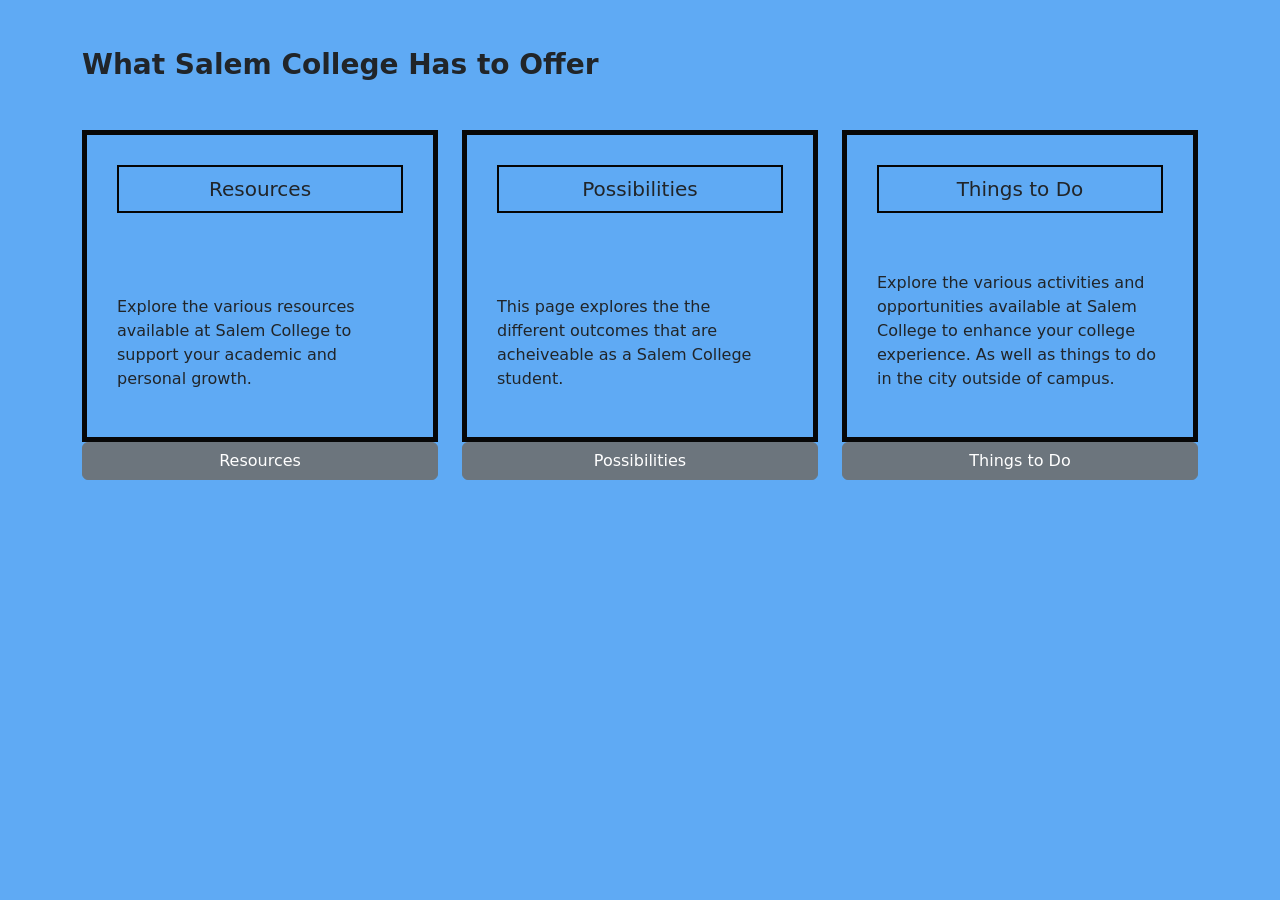
==== index.html @ 36b9fb7c "15g" ====
<!DOCTYPE html>
<html>
<head>
    <title>Your Future with Salem College</title>
    <link href="https://cdn.jsdelivr.net/npm/bootstrap@5.3.3/dist/css/bootstrap.min.css" rel="stylesheet" integrity="sha384-QWTKZyjpPEjISv5WaRU9OFeRpok6YctnYmDr5pNlyT2bRjXh0JMhjY6hW+ALEwIH" crossorigin="anonymous">
    <link rel="stylesheet" href="start.css">
    <script src="script.js" defer></script>
</head>
<body>
    <br></br>
    <div class="d-flex justify-content-between align-items-center top-bar container-md">
        <h1 class="website-title">What Salem College Has to Offer</h1>
        <h2 id="datetime"></h2>  <!--I will us API to display date and time -->
    </div>
  <article class="container">
<div class="row g-4">
    <div class="col-md-4">
    <div class="section-box">
        <h2 class="inner-title">Resources</h2>
        <p>Explore the various resources available at Salem College to support your academic and personal growth.</p>
        </div>
        <button class="btn btn-secondary w-100 navBtn" data-link="Resources.html">Resources</button>
    </div>

    <div class="col-md-4">
    <div class="section-box">
        <h2 class="inner-title">Possibilities</h2>
        <p>This page explores the the different outcomes that are acheiveable as a Salem College student.</p>
    </div>
    <button class="btn btn-secondary w-100 navBtn" data-link="Possibilities.html">Possibilities</button>
    </div>

    <div class="col-md-4">
    <div class="section-box">
        <h2 class="inner-title">Things to Do</h2>
        <p>Explore the various activities and opportunities available at Salem College to enhance your college experience. As well as things to do in the city outside of campus.</p>
    </div>
        <button  class="navBtn btn btn-secondary w-100" data-link="Thingstodo.html">Things to Do</button>
    </div>
</div>
  </article>

</body>
</html>
---- start.css ----
body {
      background-color: #5faaf4;
    }

    .section-box {
      border: 5px solid #070707;
      padding: 30px;
      height: 100%;
      display: flex;
      flex-direction: column;
      justify-content: space-between;
    }

    .inner-title {
      border: 2px solid #050505;
      padding: 10px 20px;
      display: inline-block;
      margin-bottom: 20px;
      text-align: center;
      font-size: 20px;
    }

    .custom-btn {
      border: 5px solid #e9c307;
      background: none;
      padding: 10px;
      width: 100%;
      background-color: #e9c307;
      font-weight: bold;
    }

    .top-bar {
      margin-bottom: 40px;
    }
.website-title {
        font-size: 28px;
        font-weight: bold;
}
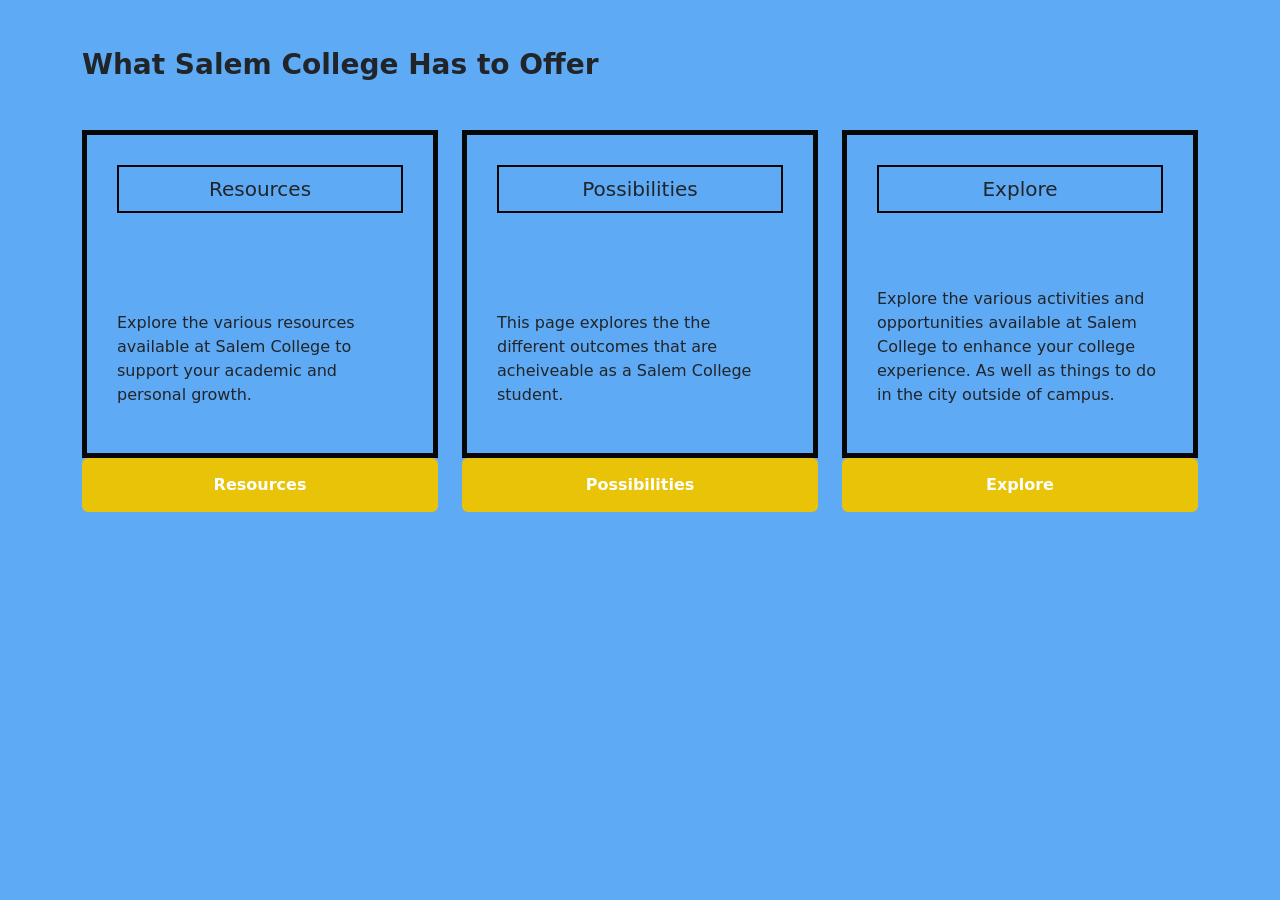
==== commit aa49bd36: "16- css touchups" ====
--- a/index.html
+++ b/index.html
@@ -32,10 +32,10 @@
 
     <div class="col-md-4">
     <div class="section-box">
-        <h2 class="inner-title">Things to Do</h2>
+        <h2 class="inner-title">Explore</h2>
         <p>Explore the various activities and opportunities available at Salem College to enhance your college experience. As well as things to do in the city outside of campus.</p>
     </div>
-        <button  class="navBtn btn btn-secondary w-100" data-link="Thingstodo.html">Things to Do</button>
+        <button  class="navBtn btn btn-secondary w-100" data-link="Thingstodo.html">Explore</button>
     </div>
 </div>
   </article>
--- a/start.css
+++ b/start.css
@@ -20,7 +20,7 @@
       font-size: 20px;
     }
 
-    .custom-btn {
+    .navBtn {
       border: 5px solid #e9c307;
       background: none;
       padding: 10px;
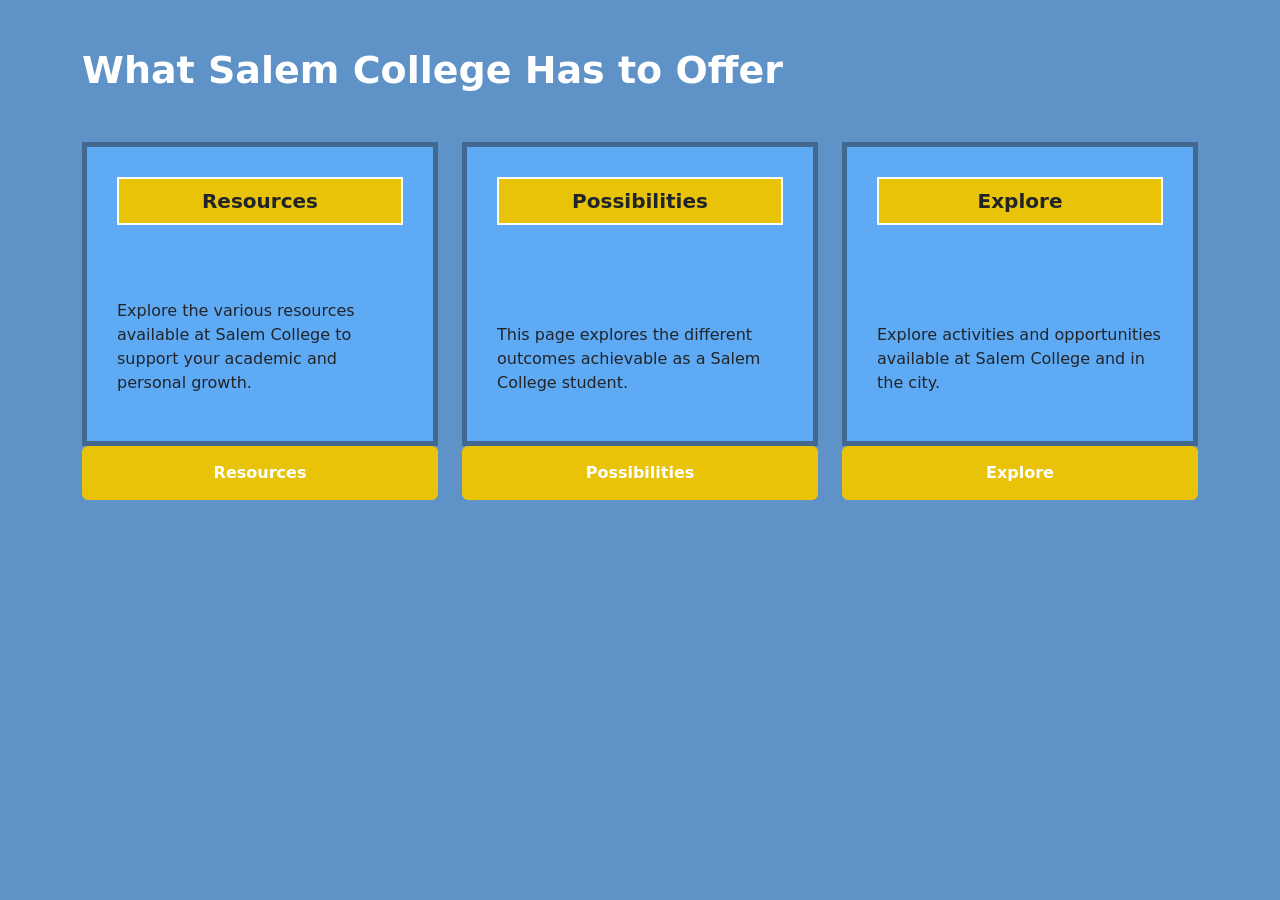
==== commit dcaadd2f: "tryong to fix my mistake" ====
--- a/index.html
+++ b/index.html
@@ -13,32 +13,42 @@
         <h2 id="datetime"></h2>  <!--I will us API to display date and time -->
     </div>
   <article class="container">
-<div class="row g-4">
+  <div class="row g-4">
+
+    <!-- Resources -->
     <div class="col-md-4">
-    <div class="section-box">
+      <div class="section-box">
         <h2 class="inner-title">Resources</h2>
         <p>Explore the various resources available at Salem College to support your academic and personal growth.</p>
-        </div>
-        <button class="btn btn-secondary w-100 navBtn" data-link="Resources.html">Resources</button>
+      </div>
+      <button class="btn btn-secondary w-100 navBtn" data-link="Resources.html">
+        Resources
+      </button>
     </div>
 
+    <!-- Possibilities -->
     <div class="col-md-4">
-    <div class="section-box">
+      <div class="section-box">
         <h2 class="inner-title">Possibilities</h2>
-        <p>This page explores the the different outcomes that are acheiveable as a Salem College student.</p>
-    </div>
-    <button class="btn btn-secondary w-100 navBtn" data-link="Possibilities.html">Possibilities</button>
+        <p>This page explores the different outcomes achievable as a Salem College student.</p>
+      </div>
+      <button class="btn btn-secondary w-100 navBtn" data-link="Possibilities.html">
+        Possibilities
+      </button>
     </div>
 
+    <!-- Explore -->
     <div class="col-md-4">
-    <div class="section-box">
+      <div class="section-box">
         <h2 class="inner-title">Explore</h2>
-        <p>Explore the various activities and opportunities available at Salem College to enhance your college experience. As well as things to do in the city outside of campus.</p>
+        <p>Explore activities and opportunities available at Salem College and in the city.</p>
+      </div>
+      <button class="btn btn-secondary w-100 navBtn" data-link="Thingstodo.html">
+        Explore
+      </button>
     </div>
-        <button  class="navBtn btn btn-secondary w-100" data-link="Thingstodo.html">Explore</button>
-    </div>
-</div>
-  </article>
 
+  </div>
+</article>
 </body>
 </html>
--- a/start.css
+++ b/start.css
@@ -1,23 +1,26 @@
 body {
-      background-color: #5faaf4;
+      background-color: #5f93c7;
     }
 
     .section-box {
-      border: 5px solid #070707;
+      border: 5px solid #42688f;
       padding: 30px;
       height: 100%;
       display: flex;
       flex-direction: column;
       justify-content: space-between;
+      background-color: #5faaf4;
     }
 
     .inner-title {
-      border: 2px solid #050505;
+      border: 2px solid #ffffff;
       padding: 10px 20px;
       display: inline-block;
       margin-bottom: 20px;
       text-align: center;
       font-size: 20px;
+      font-weight: bold;
+      background-color: #e9c307;
     }
 
     .navBtn {
@@ -33,6 +36,7 @@
       margin-bottom: 40px;
     }
 .website-title {
-        font-size: 28px;
+        font-size: 38px;
         font-weight: bold;
+        color: #ffffff;
 }
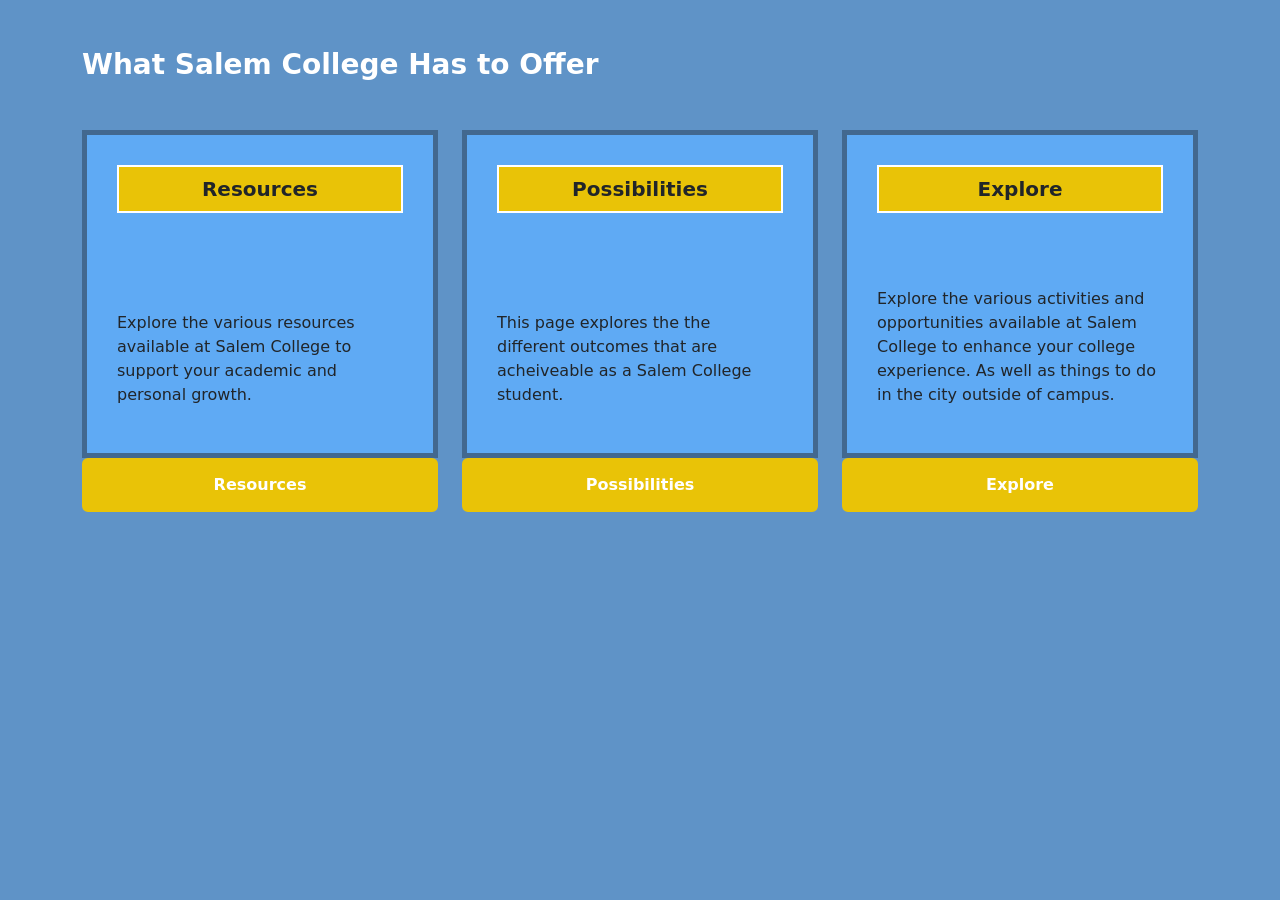
==== commit f2e3330e: "16b" ====
--- a/index.html
+++ b/index.html
@@ -13,42 +13,31 @@
         <h2 id="datetime"></h2>  <!--I will us API to display date and time -->
     </div>
   <article class="container">
-  <div class="row g-4">
-
-    <!-- Resources -->
+<div class="row g-4">
     <div class="col-md-4">
-      <div class="section-box">
+    <div class="section-box">
         <h2 class="inner-title">Resources</h2>
         <p>Explore the various resources available at Salem College to support your academic and personal growth.</p>
-      </div>
-      <button class="btn btn-secondary w-100 navBtn" data-link="Resources.html">
-        Resources
-      </button>
+        </div>
+        <button class="btn btn-secondary w-100 navBtn" data-link="Resources.html">Resources</button>
     </div>
 
-    <!-- Possibilities -->
     <div class="col-md-4">
-      <div class="section-box">
+    <div class="section-box">
         <h2 class="inner-title">Possibilities</h2>
-        <p>This page explores the different outcomes achievable as a Salem College student.</p>
-      </div>
-      <button class="btn btn-secondary w-100 navBtn" data-link="Possibilities.html">
-        Possibilities
-      </button>
+        <p>This page explores the the different outcomes that are acheiveable as a Salem College student.</p>
+    </div>
+    <button class="btn btn-secondary w-100 navBtn" data-link="Possibilities.html">Possibilities</button>
     </div>
 
-    <!-- Explore -->
     <div class="col-md-4">
-      <div class="section-box">
+    <div class="section-box">
         <h2 class="inner-title">Explore</h2>
-        <p>Explore activities and opportunities available at Salem College and in the city.</p>
-      </div>
-      <button class="btn btn-secondary w-100 navBtn" data-link="Thingstodo.html">
-        Explore
-      </button>
+        <p>Explore the various activities and opportunities available at Salem College to enhance your college experience. As well as things to do in the city outside of campus.</p>
     </div>
-
-  </div>
-</article>
+        <button  class="navBtn btn btn-secondary w-100" data-link="Thingstodo.html">Explore</button>
+    </div>
+</div>
+  </article>
 </body>
 </html>
--- a/start.css
+++ b/start.css
@@ -36,7 +36,12 @@
       margin-bottom: 40px;
     }
 .website-title {
-        font-size: 38px;
+        font-size: 28px;
         font-weight: bold;
         color: #ffffff;
 }
+@media (max-width: 768px) {
+  .col-md-4 {
+    margin-bottom: 20px;
+  }
+}
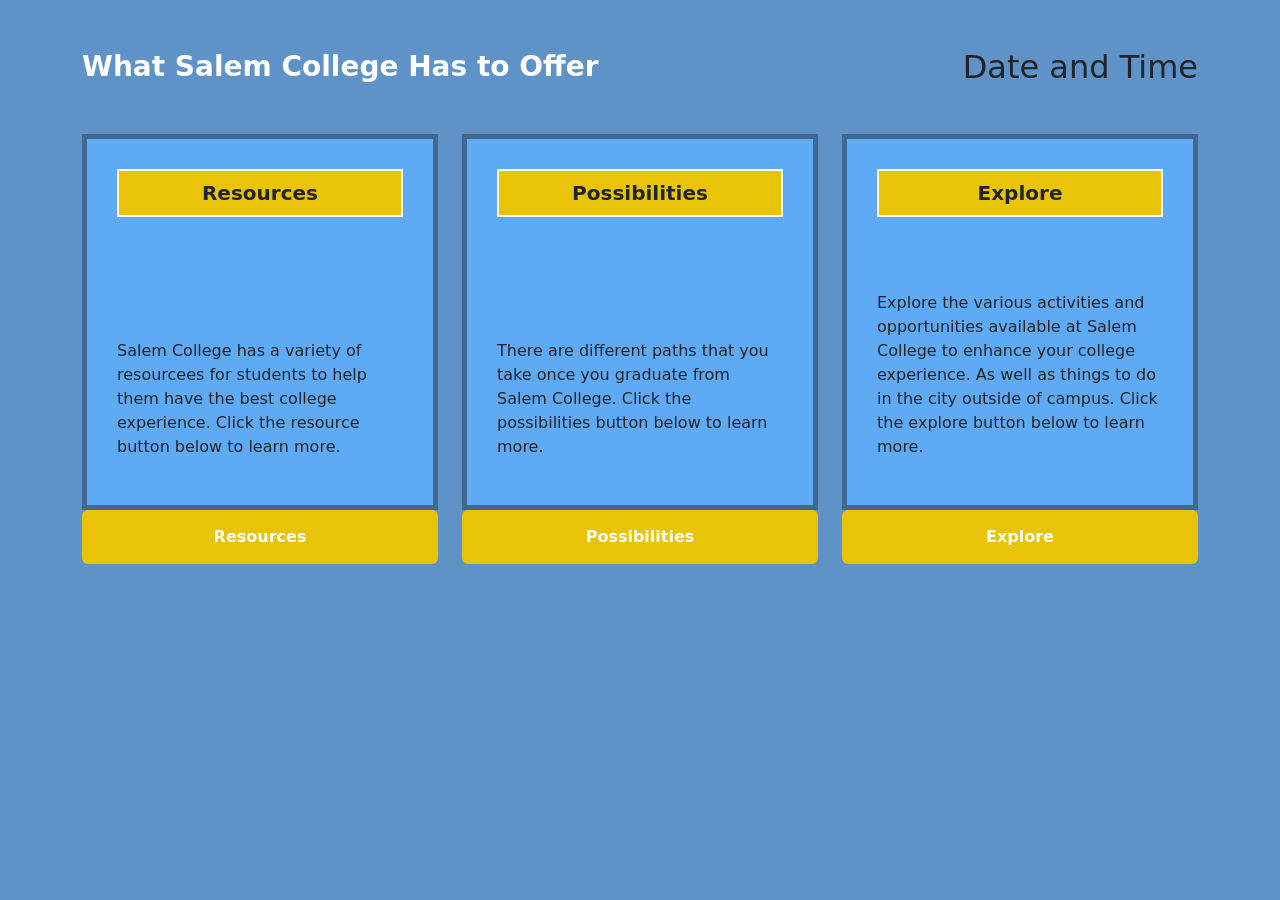
==== commit 77652f29: "17- adding links" ====
--- a/index.html
+++ b/index.html
@@ -10,14 +10,14 @@
     <br></br>
     <div class="d-flex justify-content-between align-items-center top-bar container-md">
         <h1 class="website-title">What Salem College Has to Offer</h1>
-        <h2 id="datetime"></h2>  <!--I will us API to display date and time -->
+        <h2 id="datetime">Date and Time</h2>  <!--I will us API to display date and time -->
     </div>
   <article class="container">
 <div class="row g-4">
     <div class="col-md-4">
     <div class="section-box">
         <h2 class="inner-title">Resources</h2>
-        <p>Explore the various resources available at Salem College to support your academic and personal growth.</p>
+        <p>Salem College has a variety of resourcees for students to help them have the best college experience. Click the resource button below to learn more.</p>
         </div>
         <button class="btn btn-secondary w-100 navBtn" data-link="Resources.html">Resources</button>
     </div>
@@ -25,7 +25,7 @@
     <div class="col-md-4">
     <div class="section-box">
         <h2 class="inner-title">Possibilities</h2>
-        <p>This page explores the the different outcomes that are acheiveable as a Salem College student.</p>
+        <p>There are different paths that you take once you graduate from Salem College. Click the possibilities button below to learn more.</p>
     </div>
     <button class="btn btn-secondary w-100 navBtn" data-link="Possibilities.html">Possibilities</button>
     </div>
@@ -33,7 +33,7 @@
     <div class="col-md-4">
     <div class="section-box">
         <h2 class="inner-title">Explore</h2>
-        <p>Explore the various activities and opportunities available at Salem College to enhance your college experience. As well as things to do in the city outside of campus.</p>
+        <p>Explore the various activities and opportunities available at Salem College to enhance your college experience. As well as things to do in the city outside of campus. Click the explore button below to learn more.</p>
     </div>
         <button  class="navBtn btn btn-secondary w-100" data-link="Thingstodo.html">Explore</button>
     </div>
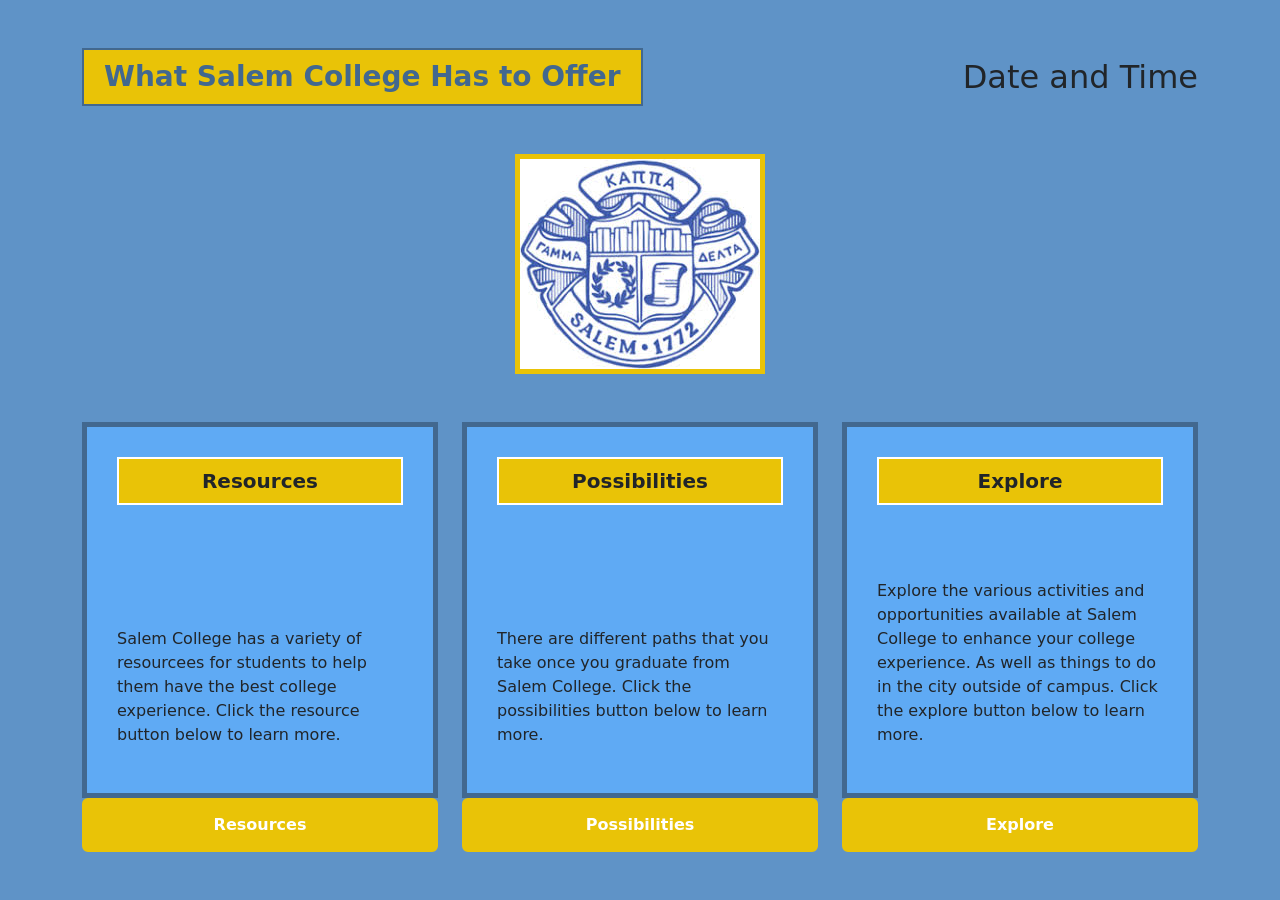
==== commit f5825a2a: "19 - final commit message" ====
--- a/index.html
+++ b/index.html
@@ -12,7 +12,9 @@
         <h1 class="website-title">What Salem College Has to Offer</h1>
         <h2 id="datetime">Date and Time</h2>  <!--I will us API to display date and time -->
     </div>
-  <article class="container">
+    <img src="Finalproject images/images.jpeg" class=" img-fluid" alt="Salem College Sorority symbol image">
+  <br></br>
+    <article class="container">
 <div class="row g-4">
     <div class="col-md-4">
     <div class="section-box">
--- a/start.css
+++ b/start.css
@@ -38,10 +38,20 @@
 .website-title {
         font-size: 28px;
         font-weight: bold;
-        color: #ffffff;
+        color: #42688f;
+        background-color: #e9c307;
+        border: 2px solid #42688f;
+        padding: 10px 20px;
 }
 @media (max-width: 768px) {
   .col-md-4 {
     margin-bottom: 20px;
   }
+}
+img {
+  max-width: 100%;
+  height: auto;
+  border: 5px solid #e9c307;
+  display: block;
+  margin: 0 auto;
 }
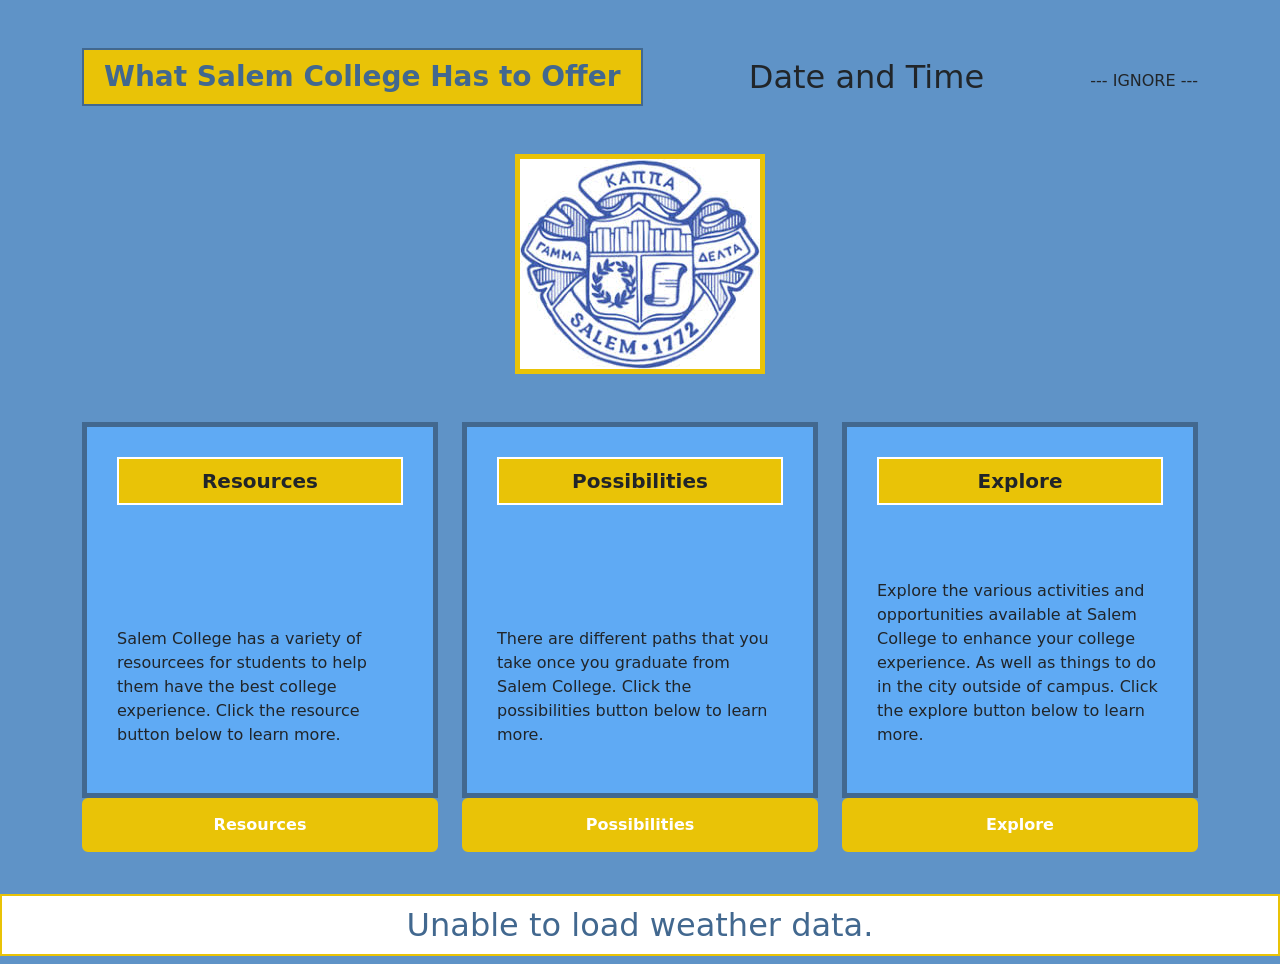
==== commit 690152f6: "20a" ====
--- a/index.html
+++ b/index.html
@@ -10,7 +10,7 @@
     <br></br>
     <div class="d-flex justify-content-between align-items-center top-bar container-md">
         <h1 class="website-title">What Salem College Has to Offer</h1>
-        <h2 id="datetime">Date and Time</h2>  <!--I will us API to display date and time -->
+        <h2 id="datetime"> Date and Time</h2>  <!--I will us API to display date and time --> --- IGNORE ---
     </div>
     <img src="Finalproject images/images.jpeg" class=" img-fluid" alt="Salem College Sorority symbol image">
   <br></br>
@@ -41,5 +41,8 @@
     </div>
 </div>
   </article>
+  <br></br>
+  <br></br>
+  <h2 id="weather">Date and Time</h2>  <!--I will us API to display date and time -->
 </body>
 </html>
--- a/start.css
+++ b/start.css
@@ -54,4 +54,12 @@
   border: 5px solid #e9c307;
   display: block;
   margin: 0 auto;
+}
+#weather{
+  border-color: #e9c307;
+  border: 2px solid #e9c307;
+  padding: 10px 20px;
+  color:#42688f;
+  background-color: #ffffff;
+  text-align: center;
 }
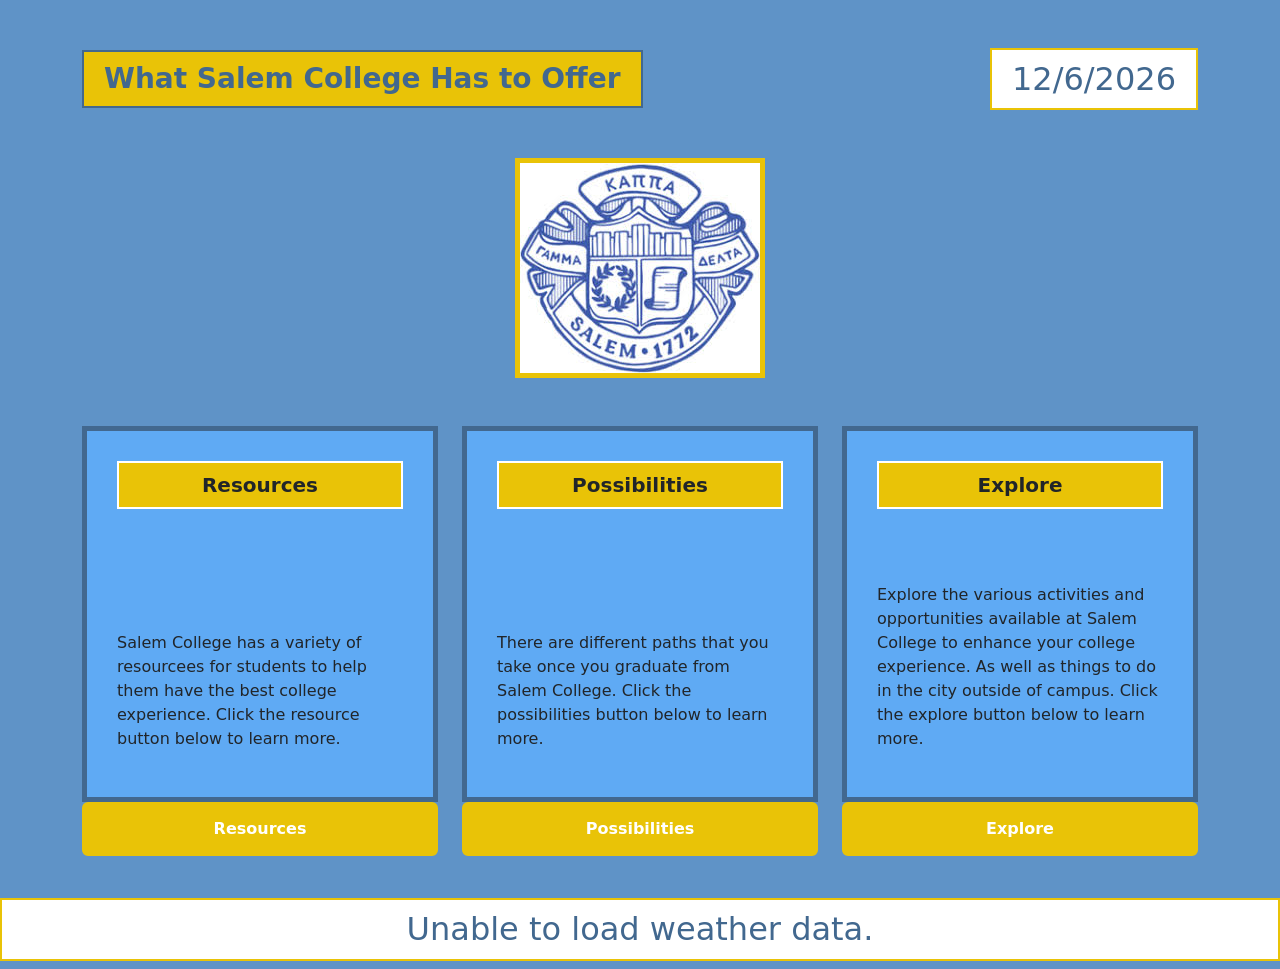
==== commit 373ceb90: "21-final touches" ====
--- a/index.html
+++ b/index.html
@@ -10,7 +10,7 @@
     <br></br>
     <div class="d-flex justify-content-between align-items-center top-bar container-md">
         <h1 class="website-title">What Salem College Has to Offer</h1>
-        <h2 id="datetime"> Date and Time</h2>  <!--I will us API to display date and time --> --- IGNORE ---
+        <h2 id="datetime"> Date and Time</h2>  <!--I will us API to display date and time -->
     </div>
     <img src="Finalproject images/images.jpeg" class=" img-fluid" alt="Salem College Sorority symbol image">
   <br></br>
--- a/start.css
+++ b/start.css
@@ -62,4 +62,12 @@
   color:#42688f;
   background-color: #ffffff;
   text-align: center;
+}
+#datetime{
+  border-color: #e9c307;
+  border: 2px solid #e9c307;
+  padding: 10px 20px;
+  color:#42688f;
+  background-color: #ffffff;
+  text-align: center;
 }
